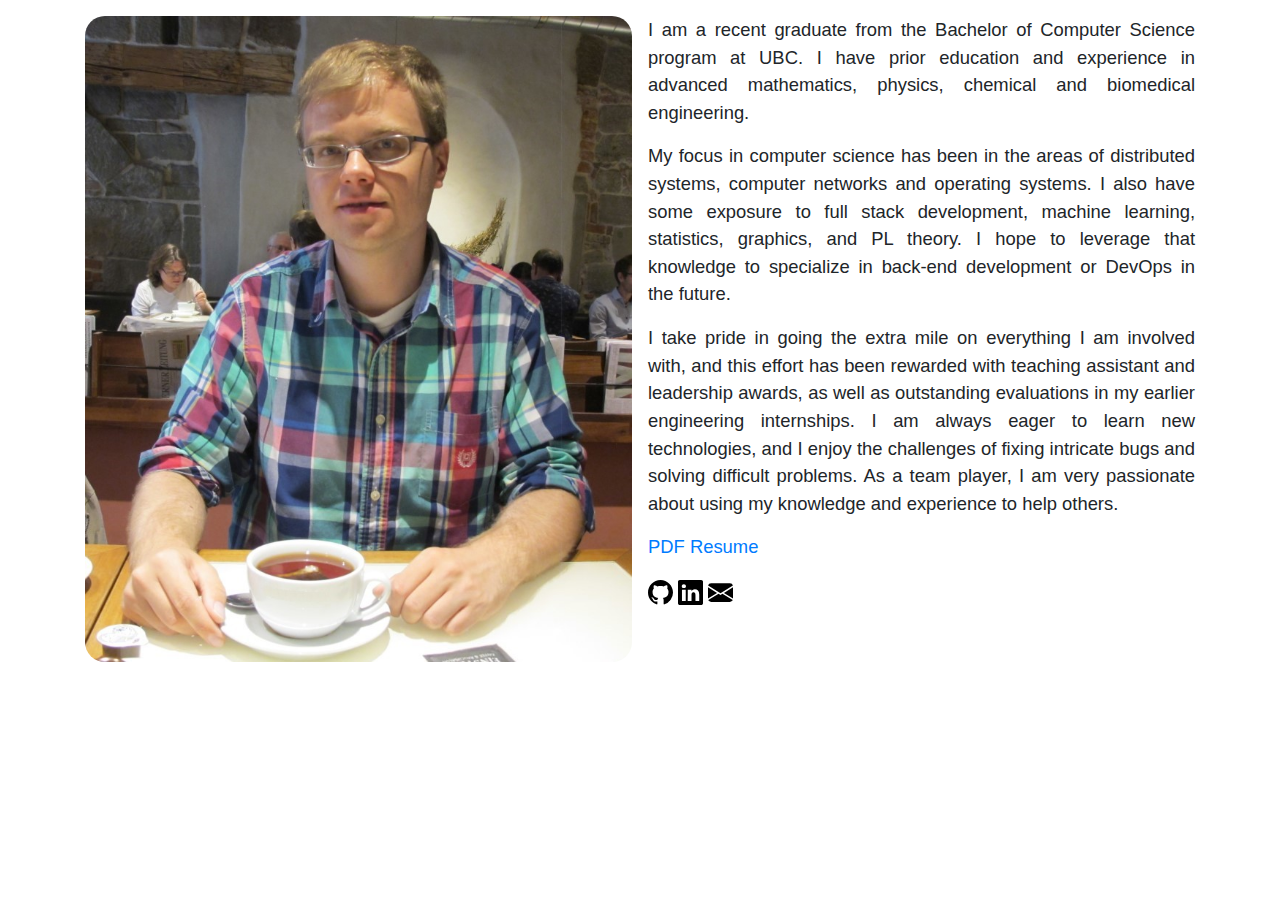
==== index.html @ 45706f54 "Edited text and image on main page" ====
<!doctype html>
<html lang="en">
  <head>
    <!-- Required meta tags -->
    <meta charset="utf-8">
    <meta name="viewport" content="width=device-width, initial-scale=1, shrink-to-fit=no, user-scalable=yes">

    <!-- load jQuery and elements -->
    <script src="https://code.jquery.com/jquery-3.5.1.js" 
      integrity="sha256-QWo7LDvxbWT2tbbQ97B53yJnYU3WhH/C8ycbRAkjPDc=" 
      crossorigin="anonymous"></script>
    <script src="/script.js"></script>

    <!-- Bootstrap CSS -->
    <link rel="stylesheet" href="https://stackpath.bootstrapcdn.com/bootstrap/4.5.2/css/bootstrap.min.css" 
        integrity="sha384-JcKb8q3iqJ61gNV9KGb8thSsNjpSL0n8PARn9HuZOnIxN0hoP+VmmDGMN5t9UJ0Z" 
        crossorigin="anonymous">

    <!-- Custom CSS -->
    <link rel="stylesheet" href="/style.css" media="screen">
    <title>Sasha Avreline</title>
  </head>
  <body>
    <div id="nav"></div>

    <!-- main content -->
    <div class="container">

      <section class="row row-cols-1 row-cols-lg-2 no-gutters">
        <div class="col mt-3 pr-lg-2">
          <img class="w-100 rnd-img"
          src=".img/photo.jpg" alt="Sasha Avreline's Photo">
        </div>
        <div class="col textalign lgtext mt-3 pl-lg-2">
          <p>I am a recent graduate from the Bachelor of Computer Science program at UBC. 
            I have prior education and experience in advanced mathematics, physics, chemical 
            and biomedical engineering.</p>
          <p>My focus in computer science has been in the areas of distributed systems, 
            computer networks and operating systems. I also have some exposure to full stack
            development, machine learning, statistics, graphics, and PL theory. I hope to 
            leverage that knowledge to specialize in back-end development or DevOps in the future.</p>
          <p>I take pride in going the extra mile on everything I am involved with, and this
            effort has been rewarded with teaching assistant and leadership awards, as well 
            as outstanding evaluations in my earlier engineering internships. I am always eager to 
            learn new technologies, and I enjoy the challenges of fixing intricate bugs and 
            solving difficult problems. As a team player, I am very passionate about using my
            knowledge and experience to help others.</p>
          <p><a href="resume.pdf">PDF Resume</a></p>
          <a href="https://github.com/savreline" class="text-decoration-none">
            <svg xmlns="http://www.w3.org/2000/svg" width="25" height="25" 
            fill="bg-dark" class="bi bi-github" viewBox="0 0 16 16">
              <path d="M8 0C3.58 0 0 3.58 0 8c0 3.54 2.29 6.53 5.47 7.59.4.07.55-.17.55-.38 0-.19-.01-.82-.01-1.49-2.01.37-2.53-.49-2.69-.94-.09-.23-.48-.94-.82-1.13-.28-.15-.68-.52-.01-.53.63-.01 1.08.58 1.23.82.72 1.21 1.87.87 2.33.66.07-.52.28-.87.51-1.07-1.78-.2-3.64-.89-3.64-3.95 0-.87.31-1.59.82-2.15-.08-.2-.36-1.02.08-2.12 0 0 .67-.21 2.2.82.64-.18 1.32-.27 2-.27.68 0 1.36.09 2 .27 1.53-1.04 2.2-.82 2.2-.82.44 1.1.16 1.92.08 2.12.51.56.82 1.27.82 2.15 0 3.07-1.87 3.75-3.65 3.95.29.25.54.73.54 1.48 0 1.07-.01 1.93-.01 2.2 0 .21.15.46.55.38A8.012 8.012 0 0 0 16 8c0-4.42-3.58-8-8-8z"/>
            </svg>
          </a>
          <a href="https://www.linkedin.com/in/savreline/" class="text-decoration-none">
            <svg xmlns="http://www.w3.org/2000/svg" width="25" height="25" 
              fill="bg-dark" class="bi bi-linkedin" viewBox="0 0 16 16">
              <path d="M0 1.146C0 .513.526 0 1.175 0h13.65C15.474 0 16 .513 16 1.146v13.708c0 .633-.526 1.146-1.175 1.146H1.175C.526 16 0 15.487 0 14.854V1.146zm4.943 12.248V6.169H2.542v7.225h2.401zm-1.2-8.212c.837 0 1.358-.554 1.358-1.248-.015-.709-.52-1.248-1.342-1.248-.822 0-1.359.54-1.359 1.248 0 .694.521 1.248 1.327 1.248h.016zm4.908 8.212V9.359c0-.216.016-.432.08-.586.173-.431.568-.878 1.232-.878.869 0 1.216.662 1.216 1.634v3.865h2.401V9.25c0-2.22-1.184-3.252-2.764-3.252-1.274 0-1.845.7-2.165 1.193v.025h-.016a5.54 5.54 0 0 1 .016-.025V6.169h-2.4c.03.678 0 7.225 0 7.225h2.4z"/>
            </svg>
          </a>
          <a href="mailto:savreline@gmail.com" class="text-decoration-none">
            <svg xmlns="http://www.w3.org/2000/svg" width="25" height="25" 
              fill="bg-dark" class="bi bi-envelope-fill" viewBox="0 0 16 16">
              <path d="M.05 3.555A2 2 0 0 1 2 2h12a2 2 0 0 1 1.95 1.555L8 8.414.05 3.555zM0 4.697v7.104l5.803-3.558L0 4.697zM6.761 8.83l-6.57 4.027A2 2 0 0 0 2 14h12a2 2 0 0 0 1.808-1.144l-6.57-4.027L8 9.586l-1.239-.757zm3.436-.586L16 11.801V4.697l-5.803 3.546z"/>
            </svg>          
          </a>
        </div><!-- media-body -->
      </section><!-- media -->
      
    </div><!-- container -->

    <!-- BootStrap JS -->
    <script src="https://cdn.jsdelivr.net/npm/popper.js@1.16.1/dist/umd/popper.min.js" 
        integrity="sha384-9/reFTGAW83EW2RDu2S0VKaIzap3H66lZH81PoYlFhbGU+6BZp6G7niu735Sk7lN" 
        crossorigin="anonymous"></script>
    <script src="https://stackpath.bootstrapcdn.com/bootstrap/4.5.2/js/bootstrap.min.js" 
        integrity="sha384-B4gt1jrGC7Jh4AgTPSdUtOBvfO8shuf57BaghqFfPlYxofvL8/KUEfYiJOMMV+rV" 
        crossorigin="anonymous"></script>
  </body>
</html>
---- style.css ----
p {font-size: 1.15rem;}
object {pointer-events: none;}
.lgtext {font-size: 1.15rem;}
.llgtext {font-size: 1.2rem;}
.nav-link {font-size: 1.2rem !important;}
.rnd-img {border-radius: 20px;}
.popover { font-size: 1.15rem; max-width: 40%; text-align: justify; }
@media (min-width: 576px) {
  .textalign { text-align: justify; }
}
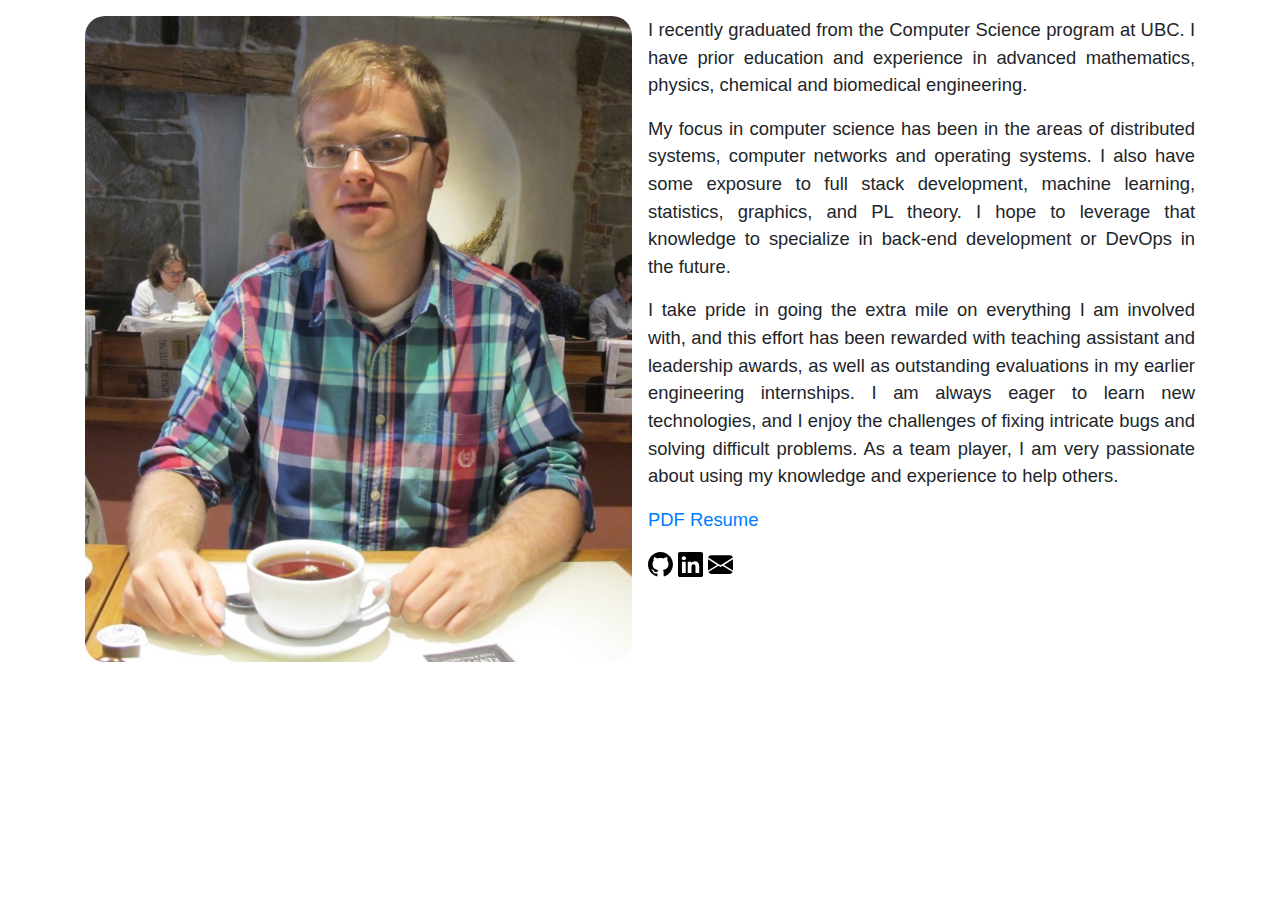
==== commit a880c869: "Editorial change to main page" ====
--- a/index.html
+++ b/index.html
@@ -32,8 +32,8 @@
           src=".img/photo.jpg" alt="Sasha Avreline's Photo">
         </div>
         <div class="col textalign lgtext mt-3 pl-lg-2">
-          <p>I am a recent graduate from the Bachelor of Computer Science program at UBC. 
-            I have prior education and experience in advanced mathematics, physics, chemical 
+          <p>I recently graduated from the Computer Science program at UBC. I have prior 
+            education and experience in advanced mathematics, physics, chemical 
             and biomedical engineering.</p>
           <p>My focus in computer science has been in the areas of distributed systems, 
             computer networks and operating systems. I also have some exposure to full stack
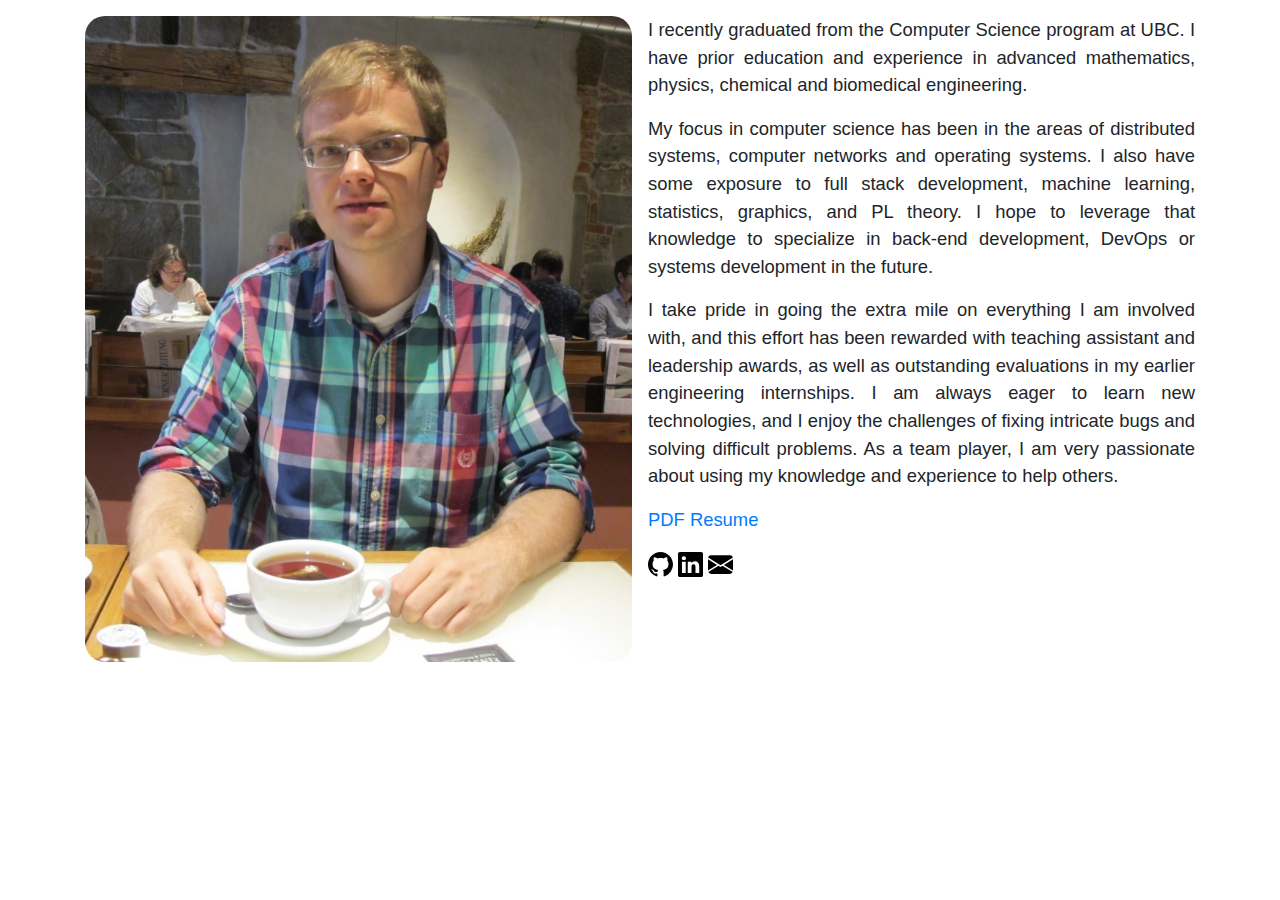
==== commit 5f0e4e77: "Minor edits to index, resume, projects and skills" ====
--- a/index.html
+++ b/index.html
@@ -38,7 +38,8 @@
           <p>My focus in computer science has been in the areas of distributed systems, 
             computer networks and operating systems. I also have some exposure to full stack
             development, machine learning, statistics, graphics, and PL theory. I hope to 
-            leverage that knowledge to specialize in back-end development or DevOps in the future.</p>
+            leverage that knowledge to specialize in back-end development, DevOps or 
+            systems development in the future.</p>
           <p>I take pride in going the extra mile on everything I am involved with, and this
             effort has been rewarded with teaching assistant and leadership awards, as well 
             as outstanding evaluations in my earlier engineering internships. I am always eager to 
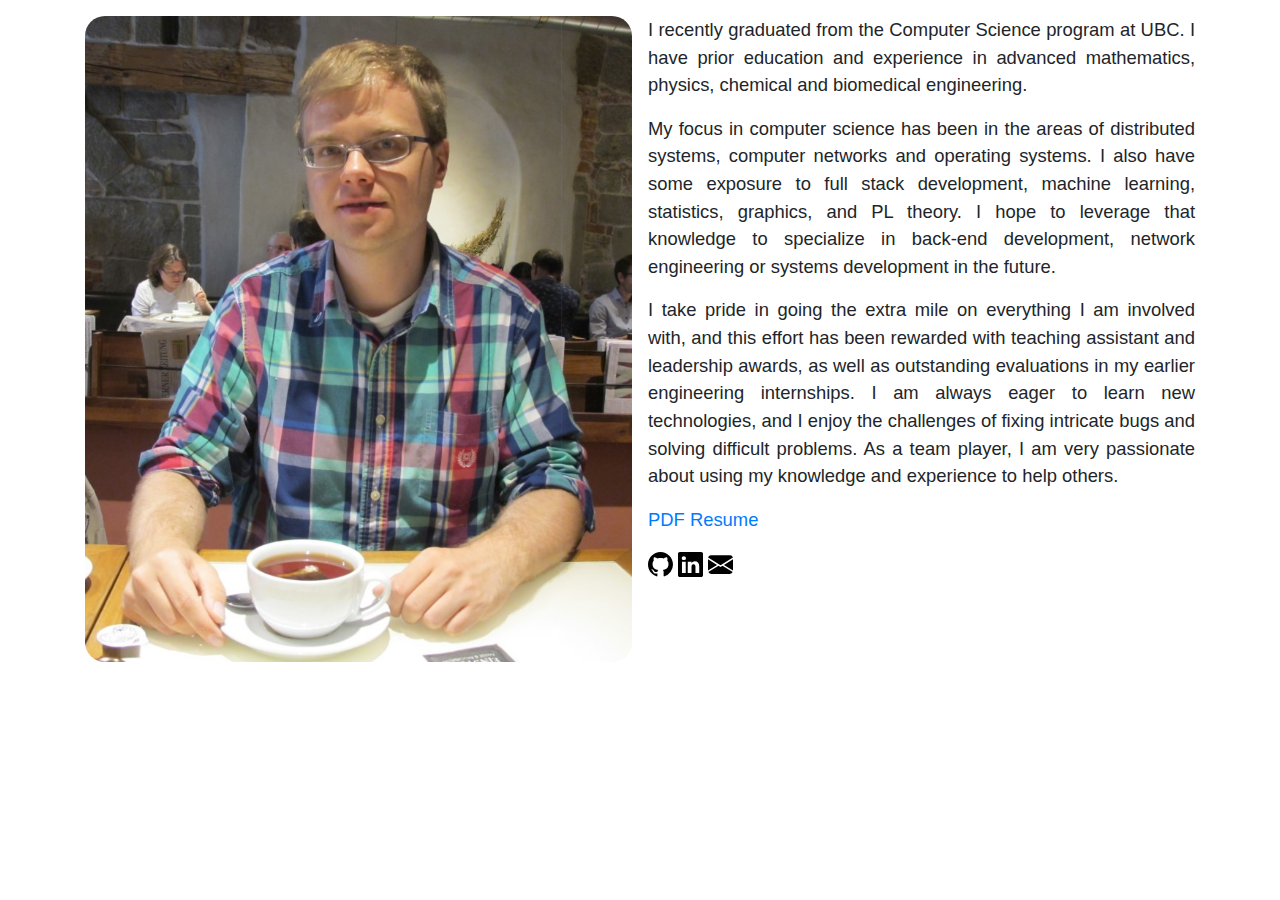
==== commit 224e90f2: "Removed DevOps from description, updated RadiaBeam Project journal name" ====
--- a/index.html
+++ b/index.html
@@ -38,7 +38,7 @@
           <p>My focus in computer science has been in the areas of distributed systems, 
             computer networks and operating systems. I also have some exposure to full stack
             development, machine learning, statistics, graphics, and PL theory. I hope to 
-            leverage that knowledge to specialize in back-end development, DevOps or 
+            leverage that knowledge to specialize in back-end development, network engineering or 
             systems development in the future.</p>
           <p>I take pride in going the extra mile on everything I am involved with, and this
             effort has been rewarded with teaching assistant and leadership awards, as well 
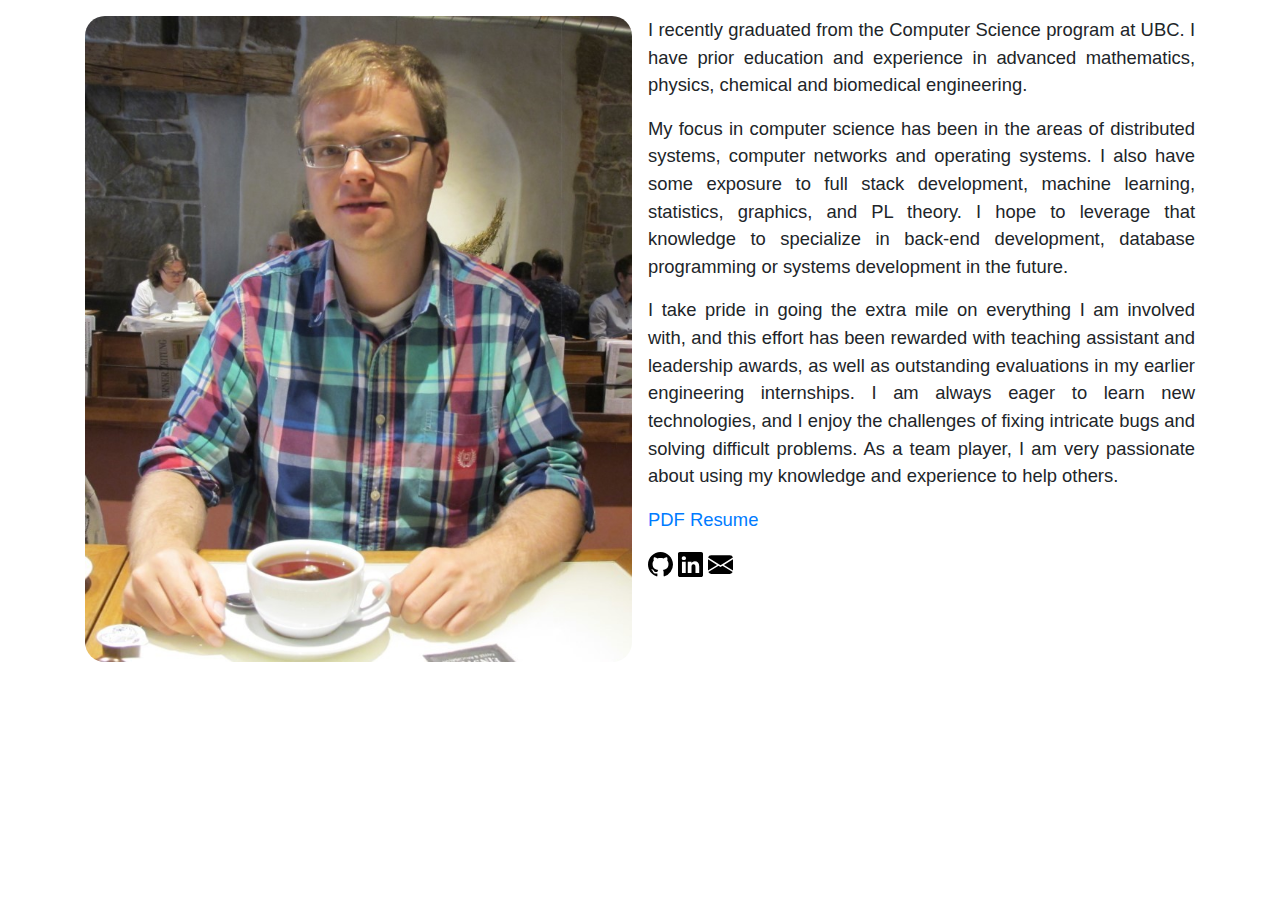
==== commit 923221c6: "Updated publication journal in experience and personal interests on the main page" ====
--- a/index.html
+++ b/index.html
@@ -38,7 +38,7 @@
           <p>My focus in computer science has been in the areas of distributed systems, 
             computer networks and operating systems. I also have some exposure to full stack
             development, machine learning, statistics, graphics, and PL theory. I hope to 
-            leverage that knowledge to specialize in back-end development, network engineering or 
+            leverage that knowledge to specialize in back-end development, database programming or 
             systems development in the future.</p>
           <p>I take pride in going the extra mile on everything I am involved with, and this
             effort has been rewarded with teaching assistant and leadership awards, as well 
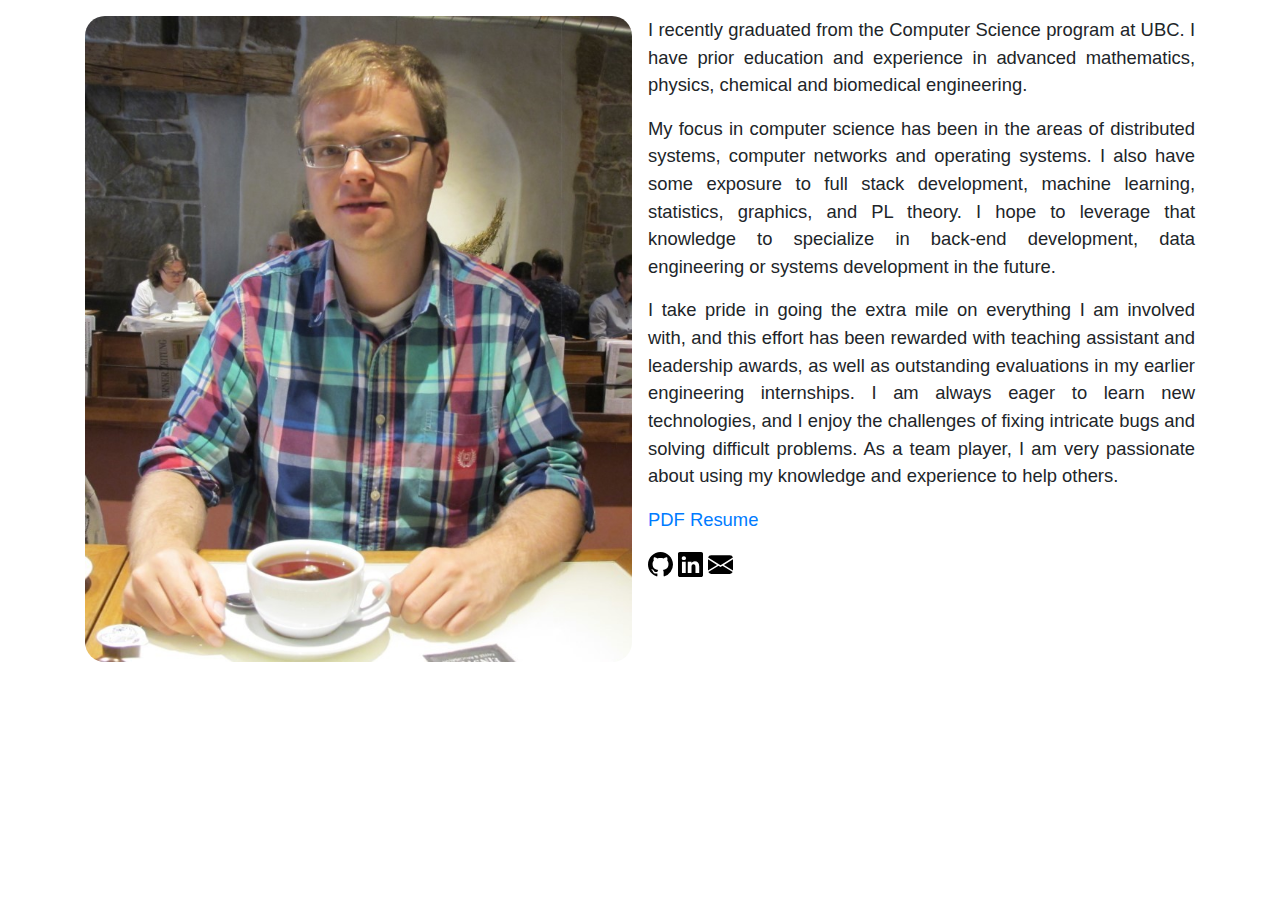
==== commit 22eaf578: "Added bridging module to resume" ====
--- a/index.html
+++ b/index.html
@@ -38,7 +38,7 @@
           <p>My focus in computer science has been in the areas of distributed systems, 
             computer networks and operating systems. I also have some exposure to full stack
             development, machine learning, statistics, graphics, and PL theory. I hope to 
-            leverage that knowledge to specialize in back-end development, database programming or 
+            leverage that knowledge to specialize in back-end development, data engineering or 
             systems development in the future.</p>
           <p>I take pride in going the extra mile on everything I am involved with, and this
             effort has been rewarded with teaching assistant and leadership awards, as well 
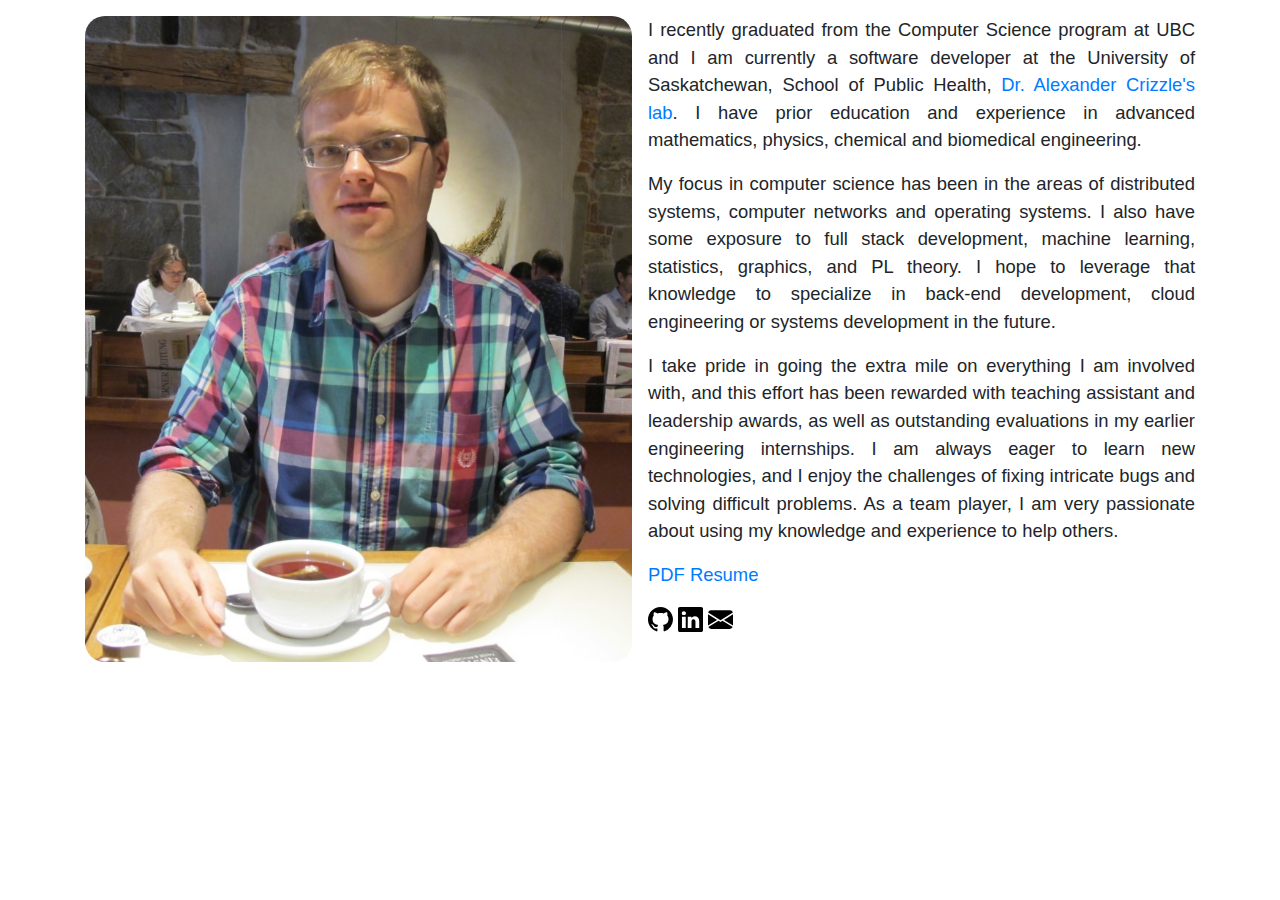
==== commit c4deef4e: "Updated work experience, removed links to what-year deployement" ====
--- a/index.html
+++ b/index.html
@@ -32,13 +32,15 @@
           src=".img/photo.jpg" alt="Sasha Avreline's Photo">
         </div>
         <div class="col textalign lgtext mt-3 pl-lg-2">
-          <p>I recently graduated from the Computer Science program at UBC. I have prior 
-            education and experience in advanced mathematics, physics, chemical 
-            and biomedical engineering.</p>
+          <p>I recently graduated from the Computer Science program at UBC and I am
+            currently a software developer at the University of Saskatchewan, School of 
+            Public Health, <a href="https://researchers.usask.ca/alexander-crizzle/">
+            Dr. Alexander Crizzle's lab</a>. I have prior education and experience in 
+            advanced mathematics, physics, chemical and biomedical engineering.</p>
           <p>My focus in computer science has been in the areas of distributed systems, 
             computer networks and operating systems. I also have some exposure to full stack
             development, machine learning, statistics, graphics, and PL theory. I hope to 
-            leverage that knowledge to specialize in back-end development, data engineering or 
+            leverage that knowledge to specialize in back-end development, cloud engineering or 
             systems development in the future.</p>
           <p>I take pride in going the extra mile on everything I am involved with, and this
             effort has been rewarded with teaching assistant and leadership awards, as well 
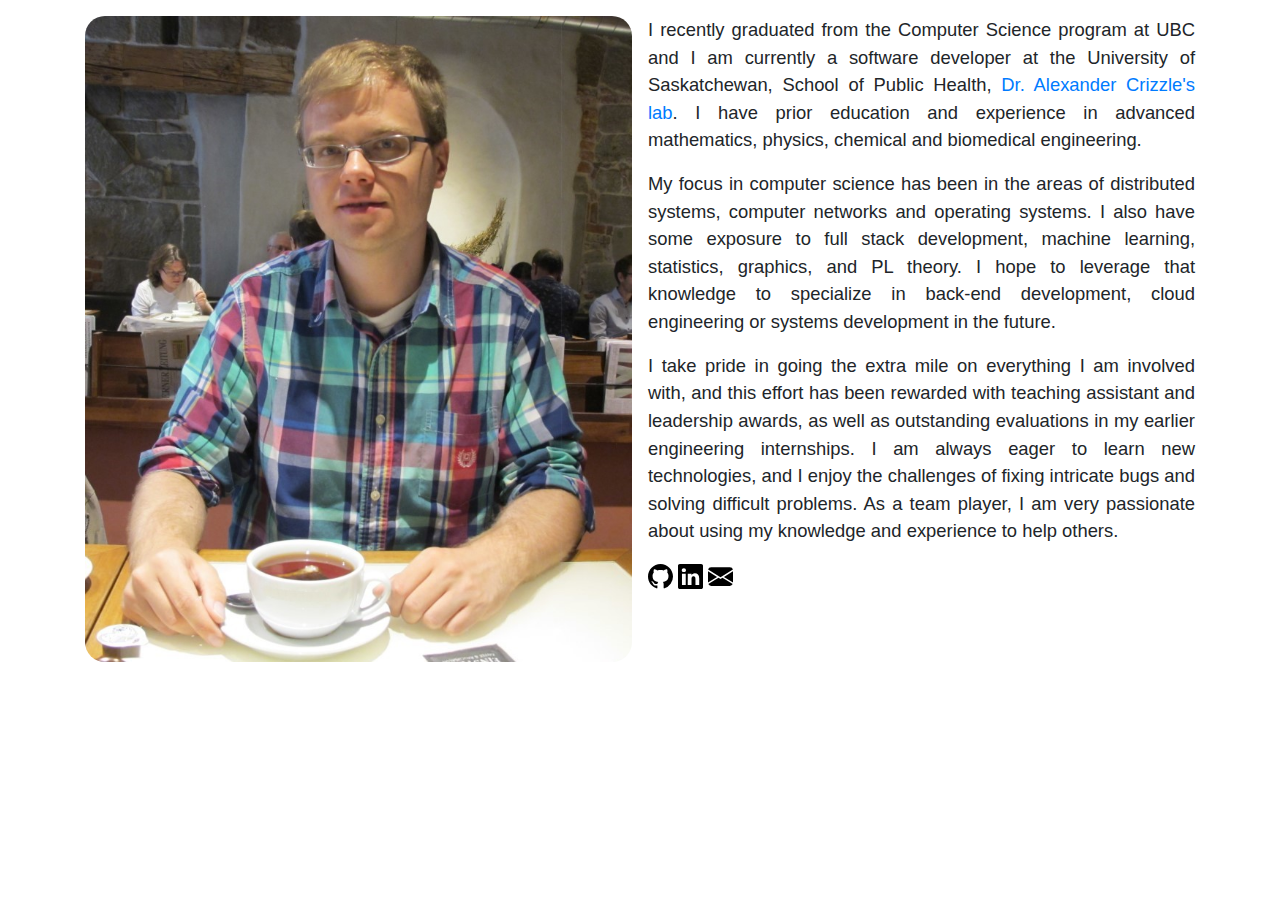
==== commit 07a3df1f: "Removed resume link for now, updated technical skills" ====
--- a/index.html
+++ b/index.html
@@ -48,7 +48,7 @@
             learn new technologies, and I enjoy the challenges of fixing intricate bugs and 
             solving difficult problems. As a team player, I am very passionate about using my
             knowledge and experience to help others.</p>
-          <p><a href="resume.pdf">PDF Resume</a></p>
+          <!--<p><a href="resume.pdf">PDF Resume</a></p>-->
           <a href="https://github.com/savreline" class="text-decoration-none">
             <svg xmlns="http://www.w3.org/2000/svg" width="25" height="25" 
             fill="bg-dark" class="bi bi-github" viewBox="0 0 16 16">
